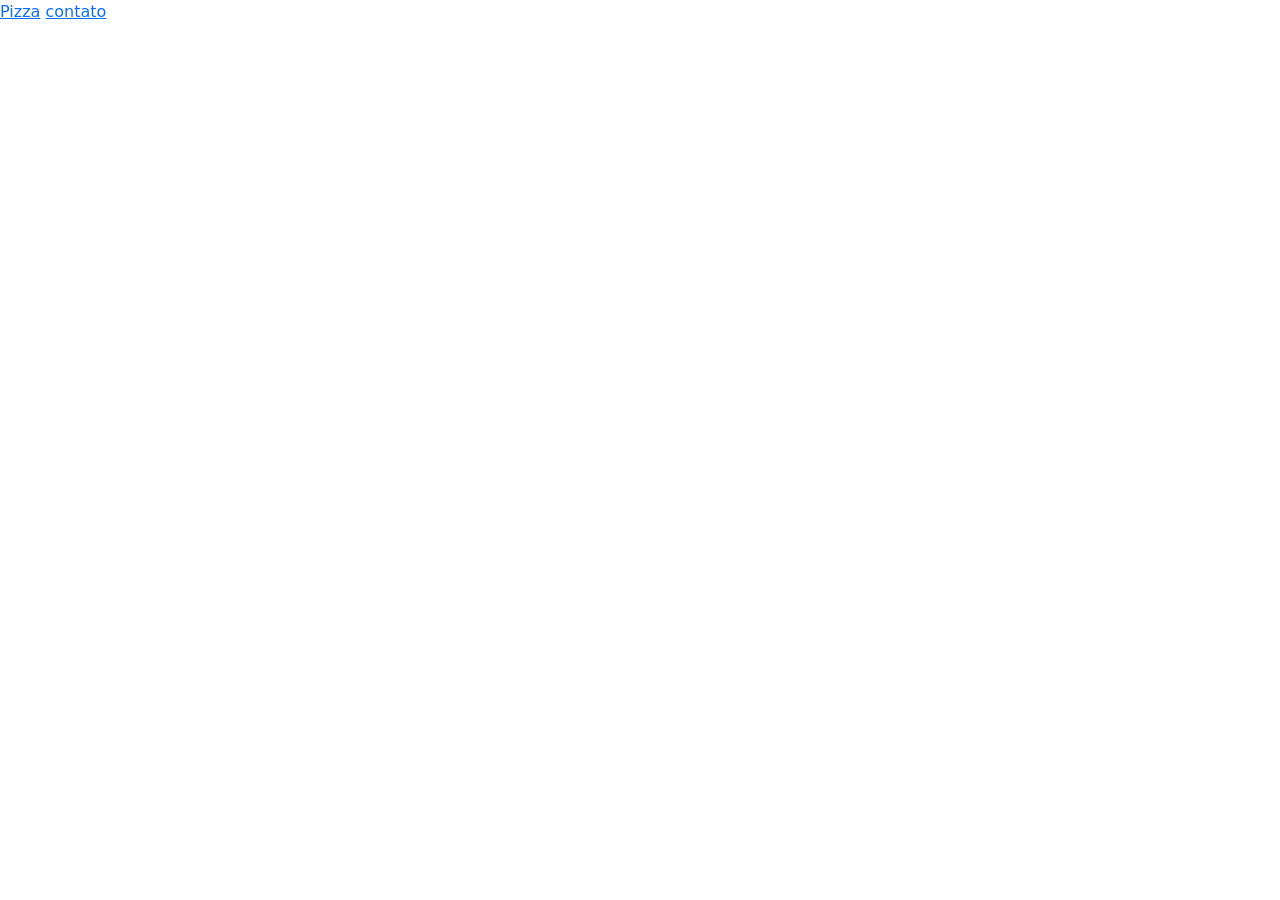
==== contato.html @ 85756403 "novo" ====
<!DOCTYPE html>
<html lang="en">
<head>
    <meta charset="UTF-8">
    <meta name="viewport" content="width=device-width, initial-scale=1.0">
    <title>Document</title>
    <link href="https://cdn.jsdelivr.net/npm/bootstrap@5.3.3/dist/css/bootstrap.min.css" rel="stylesheet">
</head>
<body>
    <a href="index.html">Pizza</a>
    <a href="contato.html">contato</a>
</body>
</html>
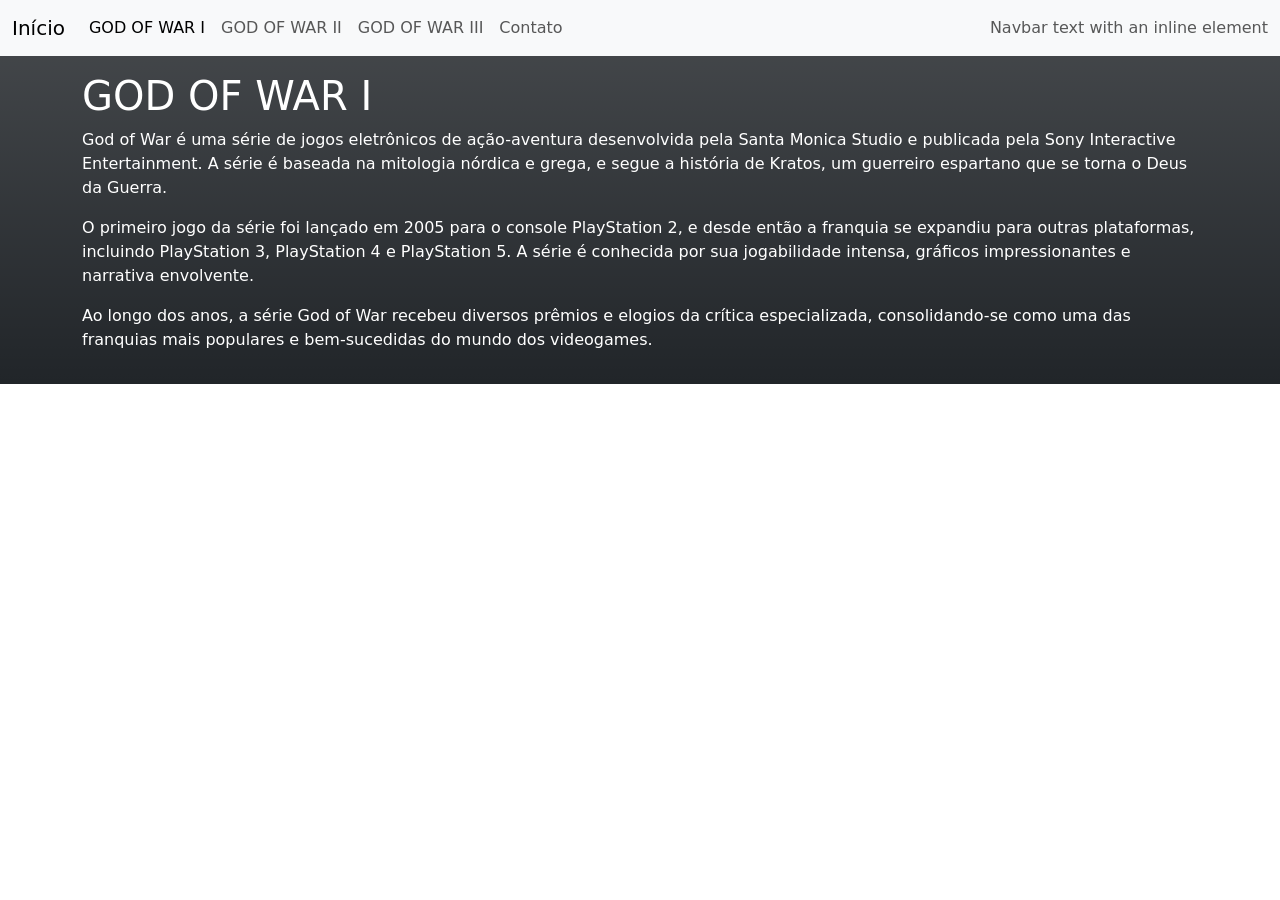
==== commit 359739f8: "novo" ====
--- a/contato.html
+++ b/contato.html
@@ -5,9 +5,50 @@
     <meta name="viewport" content="width=device-width, initial-scale=1.0">
     <title>Document</title>
     <link href="https://cdn.jsdelivr.net/npm/bootstrap@5.3.3/dist/css/bootstrap.min.css" rel="stylesheet">
+    <link rel="stylesheet" href="CSS/style.css" />
+</head>
+
 </head>
 <body>
-    <a href="index.html">Pizza</a>
-    <a href="contato.html">contato</a>
+<header>
+ <nav class="navbar navbar-expand-lg bg-body-tertiary">
+  <div class="container-fluid">
+    <a class="navbar-brand" href="index.html">Início</a>
+    <button class="navbar-toggler" type="button" data-bs-toggle="collapse" data-bs-target="#navbarText" aria-controls="navbarText" aria-expanded="false" aria-label="Toggle navigation">
+      <span class="navbar-toggler-icon"></span>
+    </button>
+    <div class="collapse navbar-collapse" id="navbarText">
+      <ul class="navbar-nav me-auto mb-2 mb-lg-0">
+        <li class="nav-item">
+          <a class="nav-link active" aria-current="page" href="god-1.html">GOD OF WAR I</a>
+        </li>
+        <li class="nav-item">
+          <a class="nav-link" href="god-2.html">GOD OF WAR II</a>
+        </li>
+        <li class="nav-item">
+          <a class="nav-link" href="god-3.html">GOD OF WAR III</a>
+        </li>
+        <li class="nav-item">
+          <a class="nav-link" href="contato.html">Contato</a>
+        </li>
+      </ul>
+      <span class="navbar-text">
+        Navbar text with an inline element
+      </span>
+    </div>
+  </div>
+ </nav> 
+</header>
+<main>
+    <div class="p-3 mb-2 bg-dark bg-gradient text-body">
+    <div class="container" class="pin" class="color">
+        <h1 class="color">GOD OF WAR I</h1>
+        <p class="color">God of War é uma série de jogos eletrônicos de ação-aventura desenvolvida pela Santa Monica Studio e publicada pela Sony Interactive Entertainment. A série é baseada na mitologia nórdica e grega, e segue a história de Kratos, um guerreiro espartano que se torna o Deus da Guerra.</p>
+        <p class="color">O primeiro jogo da série foi lançado em 2005 para o console PlayStation 2, e desde então a franquia se expandiu para outras plataformas, incluindo PlayStation 3, PlayStation 4 e PlayStation 5. A série é conhecida por sua jogabilidade intensa, gráficos impressionantes e narrativa envolvente.</p>
+        <p class="color">Ao longo dos anos, a série God of War recebeu diversos prêmios e elogios da crítica especializada, consolidando-se como uma das franquias mais populares e bem-sucedidas do mundo dos videogames.</p>
+    </div>
+    </div>
+
+
 </body>
 </html>
--- a/CSS/style.css
+++ b/CSS/style.css
@@ -0,0 +1,2 @@
+.color{color: white;}
+.colorb{color: black;}
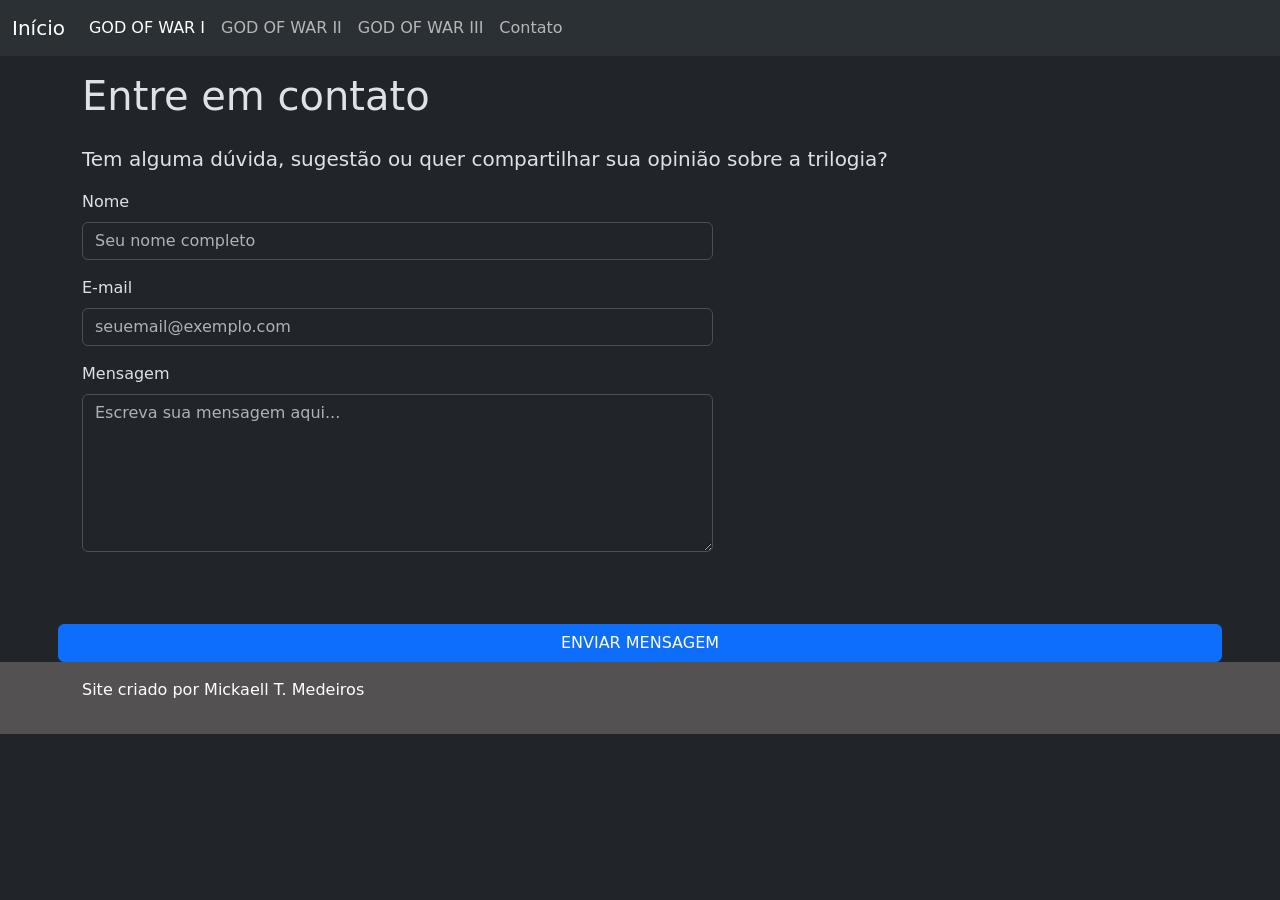
==== commit 17662dae: "novo" ====
--- a/contato.html
+++ b/contato.html
@@ -1,54 +1,109 @@
-<!DOCTYPE html>
-<html lang="en">
-<head>
-    <meta charset="UTF-8">
-    <meta name="viewport" content="width=device-width, initial-scale=1.0">
-    <title>Document</title>
-    <link href="https://cdn.jsdelivr.net/npm/bootstrap@5.3.3/dist/css/bootstrap.min.css" rel="stylesheet">
+<!doctype html>
+<html lang="pt-BR" data-bs-theme="dark">
+  <head>
+    <meta charset="UTF-8" />
+    <meta name="viewport" content="width=device-width, initial-scale=1.0" />
+    <title>Contato</title>
+    <link
+      href="https://cdnjs.cloudflare.com/ajax/libs/bootstrap/5.3.3/css/bootstrap.min.css"
+      rel="stylesheet"
+    />
     <link rel="stylesheet" href="CSS/style.css" />
-</head>
+  </head>
+  <body>
+    <nav class="navbar navbar-expand-lg bg-body-tertiary">
+      <div class="container-fluid">
+        <a class="navbar-brand" href="index.html">Início</a>
+        <button
+          class="navbar-toggler"
+          type="button"
+          data-bs-toggle="collapse"
+          data-bs-target="#navbarText"
+          aria-controls="navbarText"
+          aria-expanded="false"
+          aria-label="Toggle navigation"
+        >
+          <span class="navbar-toggler-icon"></span>
+        </button>
+        <div class="collapse navbar-collapse" id="navbarText">
+          <ul class="navbar-nav me-auto mb-2 mb-lg-0">
+            <li class="nav-item">
+              <a class="nav-link active" aria-current="page" href="god-1.html"
+                >GOD OF WAR I</a
+              >
+            </li>
+            <li class="nav-item">
+              <a class="nav-link" href="god-2.html">GOD OF WAR II</a>
+            </li>
+            <li class="nav-item">
+              <a class="nav-link" href="god-3.html">GOD OF WAR III</a>
+            </li>
+            <li class="nav-item">
+              <a class="nav-link" href="contato.html">Contato</a>
+            </li>
+          </ul>
+        </div>
+      </div>
+    </nav>
 
-</head>
-<body>
-<header>
- <nav class="navbar navbar-expand-lg bg-body-tertiary">
-  <div class="container-fluid">
-    <a class="navbar-brand" href="index.html">Início</a>
-    <button class="navbar-toggler" type="button" data-bs-toggle="collapse" data-bs-target="#navbarText" aria-controls="navbarText" aria-expanded="false" aria-label="Toggle navigation">
-      <span class="navbar-toggler-icon"></span>
-    </button>
-    <div class="collapse navbar-collapse" id="navbarText">
-      <ul class="navbar-nav me-auto mb-2 mb-lg-0">
-        <li class="nav-item">
-          <a class="nav-link active" aria-current="page" href="god-1.html">GOD OF WAR I</a>
-        </li>
-        <li class="nav-item">
-          <a class="nav-link" href="god-2.html">GOD OF WAR II</a>
-        </li>
-        <li class="nav-item">
-          <a class="nav-link" href="god-3.html">GOD OF WAR III</a>
-        </li>
-        <li class="nav-item">
-          <a class="nav-link" href="contato.html">Contato</a>
-        </li>
-      </ul>
-      <span class="navbar-text">
-        Navbar text with an inline element
-      </span>
-    </div>
-  </div>
- </nav> 
-</header>
-<main>
-    <div class="p-3 mb-2 bg-dark bg-gradient text-body">
-    <div class="container" class="pin" class="color">
-        <h1 class="color">GOD OF WAR I</h1>
-        <p class="color">God of War é uma série de jogos eletrônicos de ação-aventura desenvolvida pela Santa Monica Studio e publicada pela Sony Interactive Entertainment. A série é baseada na mitologia nórdica e grega, e segue a história de Kratos, um guerreiro espartano que se torna o Deus da Guerra.</p>
-        <p class="color">O primeiro jogo da série foi lançado em 2005 para o console PlayStation 2, e desde então a franquia se expandiu para outras plataformas, incluindo PlayStation 3, PlayStation 4 e PlayStation 5. A série é conhecida por sua jogabilidade intensa, gráficos impressionantes e narrativa envolvente.</p>
-        <p class="color">Ao longo dos anos, a série God of War recebeu diversos prêmios e elogios da crítica especializada, consolidando-se como uma das franquias mais populares e bem-sucedidas do mundo dos videogames.</p>
-    </div>
-    </div>
+    <header class="hero hero-index">
+      <div class="container">
+        <div class="hero-label mb-3"></div>
+        <h1 class="mb-4">Entre em contato</h1>
+        <p class="lead">
+          Tem alguma dúvida, sugestão ou quer compartilhar sua opinião sobre a
+          trilogia?
+        </p>
+      </div>
+    </header>
 
+    <section class="section">
+      <div class="container">
+        <div class="row g-5">
+          <div class="col-lg-7">
+            <form>
+              <div class="mb-3">
+                <label for="nome" class="form-label">Nome</label>
+                <input
+                  type="text"
+                  class="form-control"
+                  id="nome"
+                  placeholder="Seu nome completo"
+                  required
+                />
+              </div>
 
-</body>
-</html>+              <div class="mb-3">
+                <label for="email" class="form-label">E-mail</label>
+                <input
+                  type="email"
+                  class="form-control"
+                  id="email"
+                  placeholder="seuemail@exemplo.com"
+                  required
+                />
+              </div>
+              <div class="mb-4">
+                <label for="mensagem" class="form-label">Mensagem</label>
+                <textarea
+                  class="form-control"
+                  id="mensagem"
+                  rows="6"
+                  placeholder="Escreva sua mensagem aqui..."
+                  required
+                ></textarea>
+              </div>
+            </form>
+          </div>
+          <input class="btn btn-primary" type="submit" value="ENVIAR MENSAGEM">
+    </section>
+
+    <footer>
+      <div class="container d-flex flex-wrap justify-content-between gap-2">
+        <p>Site criado por Mickaell T. Medeiros </p>
+      </div>
+    </footer>
+
+    <script src="https://cdnjs.cloudflare.com/ajax/libs/bootstrap/5.3.3/js/bootstrap.bundle.min.js"></script>
+  </body>
+</html>
--- a/CSS/style.css
+++ b/CSS/style.css
@@ -1,2 +1,20 @@
 .color{color: white;}
-.colorb{color: black;}+.colorb{color: black;}
+.btn-gow-send{
+  width: auto;
+  padding: 0.65rem 2.5rem;
+  display: inline-block;
+}
+footer{
+  background-color: #535151;
+  color: #fff;
+  padding: 1rem 0;
+  text-align: center;
+}
+img{
+  display: block;
+  margin: 0 auto;
+  max-width: 100%;
+  text-align: center;
+  height: auto;
+}
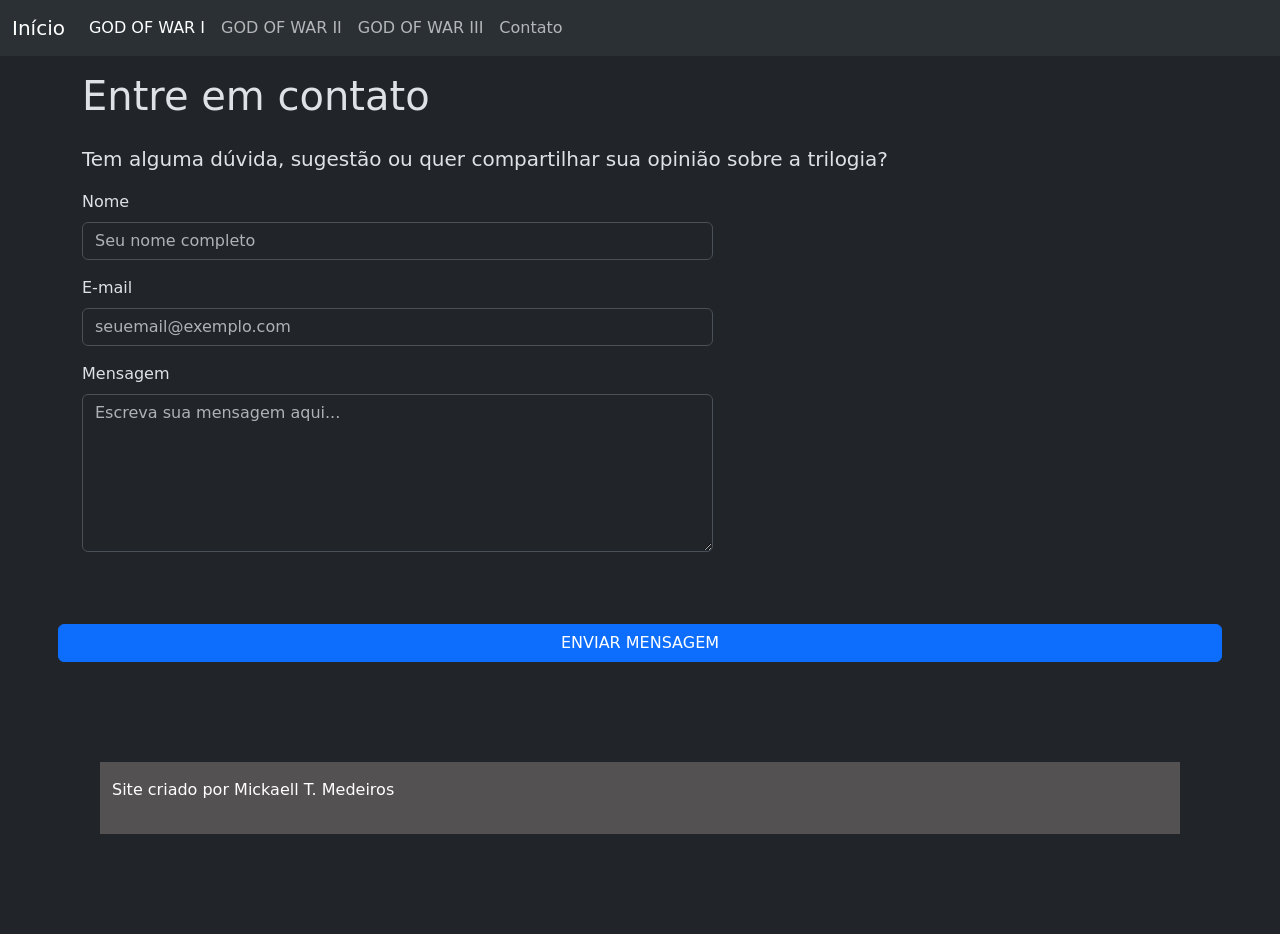
==== commit 0f8a1a91: "final com js" ====
--- a/contato.html
+++ b/contato.html
@@ -104,6 +104,7 @@
       </div>
     </footer>
 
+    <script src='JS/script.js'></script>
     <script src="https://cdnjs.cloudflare.com/ajax/libs/bootstrap/5.3.3/js/bootstrap.bundle.min.js"></script>
   </body>
 </html>
--- a/CSS/style.css
+++ b/CSS/style.css
@@ -10,6 +10,8 @@
   color: #fff;
   padding: 1rem 0;
   text-align: center;
+  margin: 100px;
+  
 }
 img{
   display: block;
@@ -17,4 +19,7 @@
   max-width: 100%;
   text-align: center;
   height: auto;
+}
+.t{
+  text-align: center;
 }
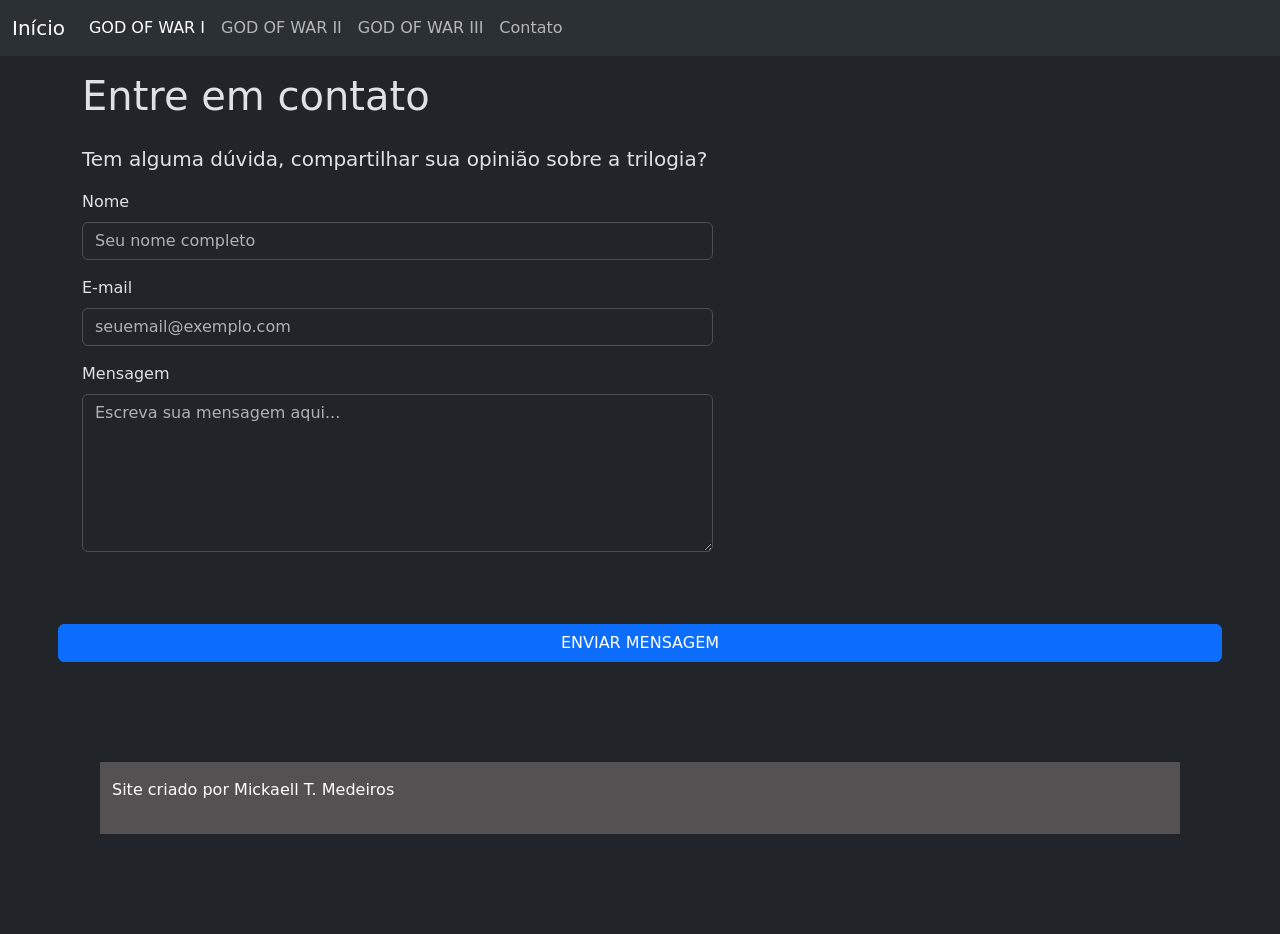
==== commit fd813ad3: "final" ====
--- a/contato.html
+++ b/contato.html
@@ -46,12 +46,12 @@
       </div>
     </nav>
 
-    <header class="hero hero-index">
+    <header class="hero hero-index" class="menu">
       <div class="container">
         <div class="hero-label mb-3"></div>
         <h1 class="mb-4">Entre em contato</h1>
         <p class="lead">
-          Tem alguma dúvida, sugestão ou quer compartilhar sua opinião sobre a
+          Tem alguma dúvida, compartilhar sua opinião sobre a
           trilogia?
         </p>
       </div>
@@ -95,6 +95,7 @@
               </div>
             </form>
           </div>
+          
           <input class="btn btn-primary" type="submit" value="ENVIAR MENSAGEM">
     </section>
 
--- a/CSS/style.css
+++ b/CSS/style.css
@@ -22,4 +22,9 @@
 }
 .t{
   text-align: center;
+}
+.menu{
+    position: sticky;
+    top: 0;
+    z-index: 999;
 }
